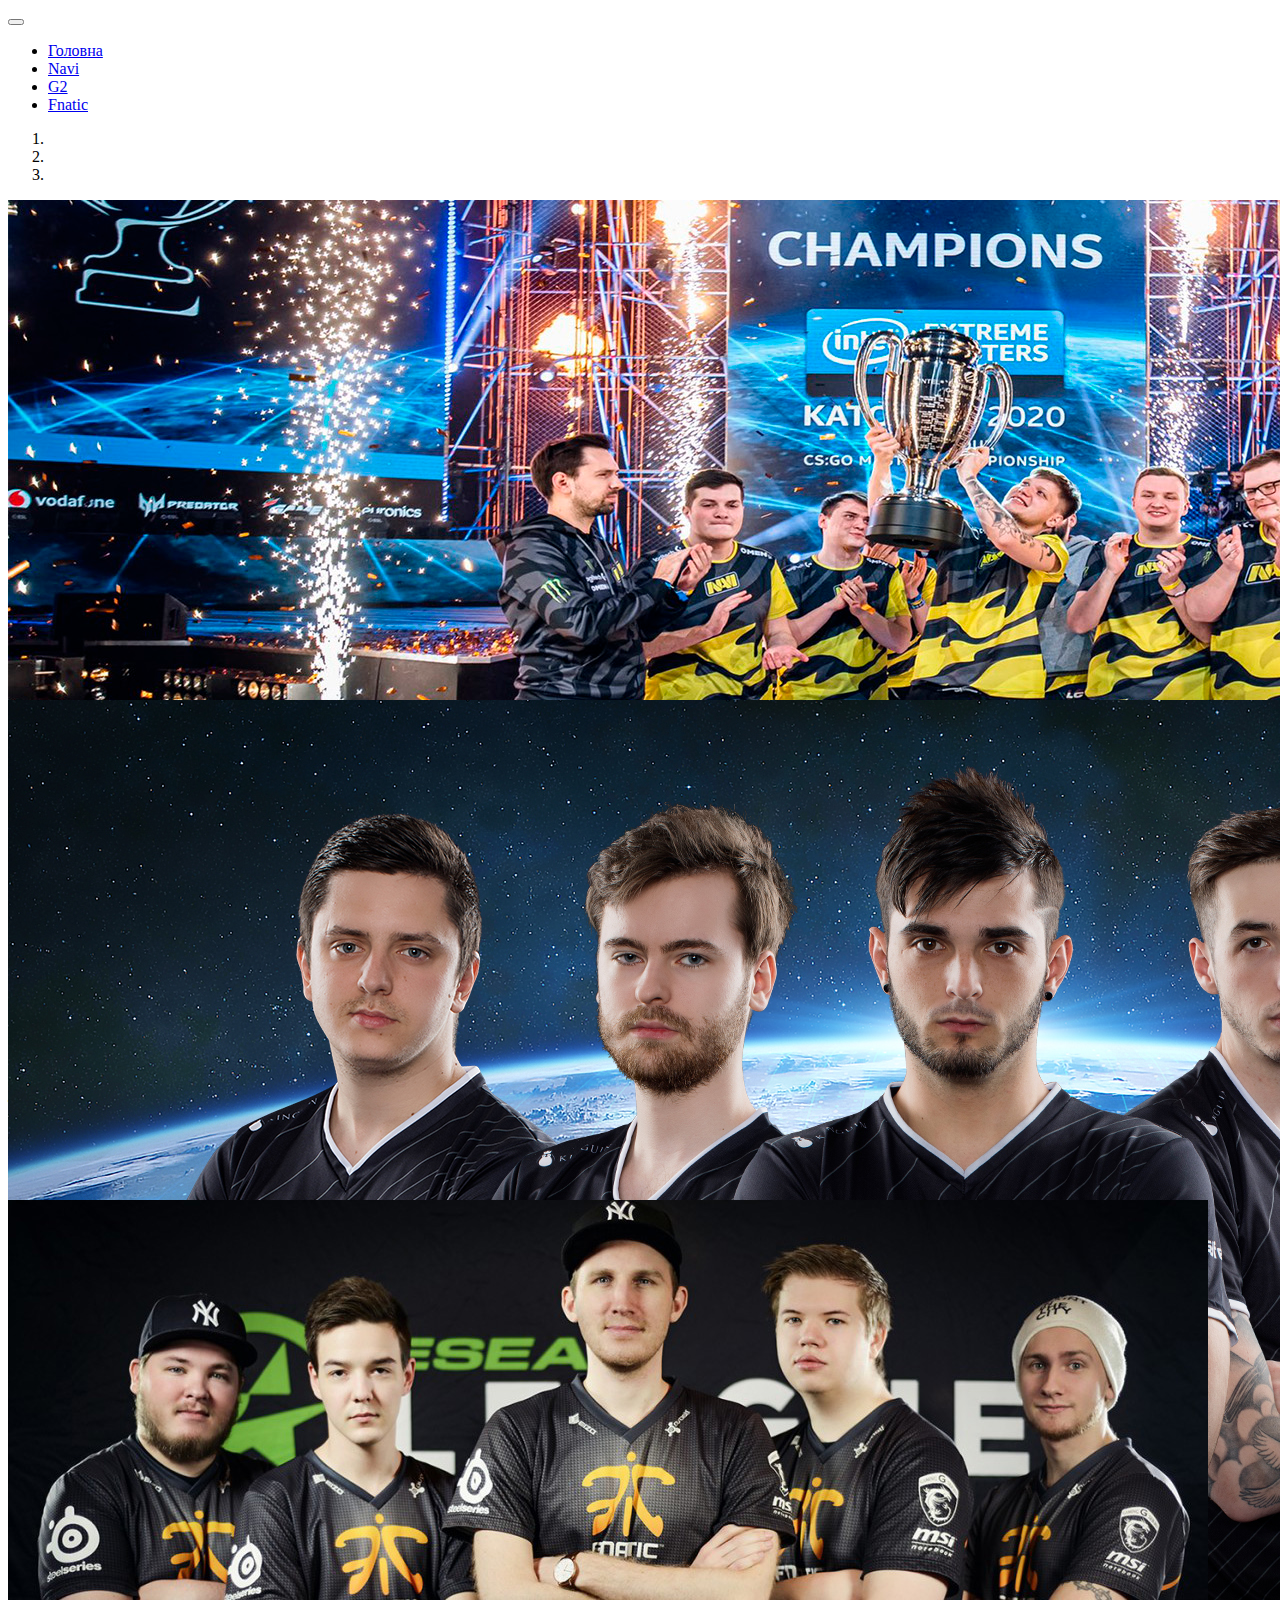
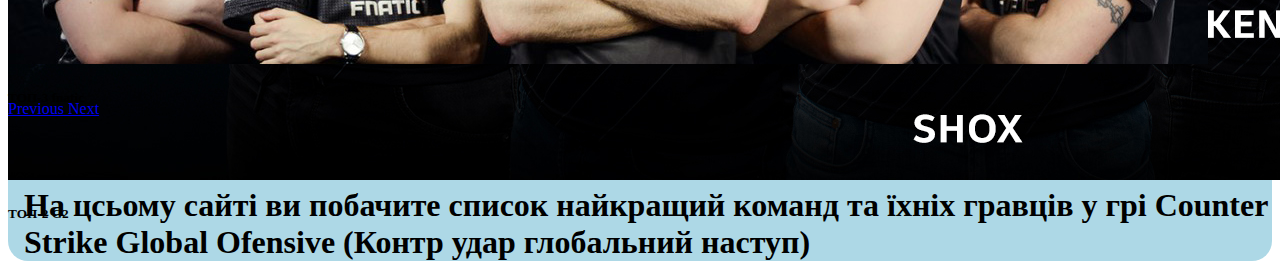
==== cybersportcs/index.html @ 99696381 "12345" ====
<!DOCTYPE html>
<html lang="uk">
<head>
  <link rel="stylesheet" href="dagagagdaga.css">
    <link rel="stylesheet" href="css.css">
    <meta charset="UTF-8">
    <meta name="viewport" content="width=device-width, initial-scale=1.0">
    <link rel="stylesheet" href="https://stackpath.bootstrapcdn.com/bootstrap/4.5.0/css/bootstrap.min.css" integrity="sha384-9aIt2nRpC12Uk9gS9baDl411NQApFmC26EwAOH8WgZl5MYYxFfc+NcPb1dKGj7Sk" crossorigin="anonymous">
    <style>
        body{
            height: 900px;
        }
    </style>
   
    <title>список найкращий команд та їхніх гравців у грі Counter Strike Global Ofensive</title>
    <link href="https://fonts.googleapis.com/css2?family=Comfortaa:wght@300;400;500;600;700&display=swap" rel="stylesheet">
</head>
<body>
  <nav class="navbar navbar-expand-lg navbar-dark fixed-top"> <!--початок панелі навігації-->
        
       
        
        <button class="navbar-toggler" type="button" data-toggle="collapse"
        data-target="#navbarNav" aria-controls="navbarNav"                 
        aria-expanded="false" aria-label="Toggle navigation"><!-- кнопка "бургер", куди згортається меню -->
            <span class="navbar-toggler-icon"></span> <!--Іконта кнопки, три горизонтальні полоски-->
        </button> <!--кінець кнопки-->
        
        
        <div class="collapse navbar-collapse justify-content-center" id="navbarNav"> <!--початок блоку посилань-->
            <ul class="navbar-nav"> <!--відкриття списку-->
                <li class="nav-item ">  <!--елемент списку, active додаємо, щоб підсвічувало на якій ми сторінці-->
                    <a href="index.html" class="nav-link active">Головна</a> <!--посилання-->
                </li>
                <li class="nav-item ">
                    <a href="navi.html" class="nav-link ">Navi</a>
                </li>
                <li class="nav-item ">
                    <a href="g2.html" class="nav-link">G2</a>
                </li>
                <li class="nav-item">
                    <a href="fnatic.html" class="nav-link">Fnatic</a>
                </li>
            </ul> <!--кінець списку-->
        </div> <!--кінець блоку зі списком-->
    </nav> <!--кінець панелі навігації-->
    <div id="carouselExampleCaptions" class="carousel carousel-fade slide" data-ride="carousel">
        
        <ol class="carousel-indicators">
          <li data-target="#carouselExampleCaptions" data-slide-to="0" class="active"></li>
          <li data-target="#carouselExampleCaptions" data-slide-to="1"></li>
          <li data-target="#carouselExampleCaptions" data-slide-to="2"></li>
        </ol>
        <div class="carousel-inner ">
          <div class="carousel-item active" >
            <img src="navi2.jpg" class="d-block w-100" alt="...">
            <div class="carousel-caption d-none d-md-block">
              <h5>ТОП-1:Natus Vincere(Народжені перемагати)</h5>
              
            </div>
          </div>
          <div class="carousel-item" >
            <img src="g2.jpg" class="d-block w-100" alt="...">
            <div class="carousel-caption d-none d-md-block">
              <h5>ТОП-2 G2 </h5>
            
            </div>
          </div>
          <div class="carousel-item" >
            <img src="fnatic123.jpg" class="d-block w-100" alt="...">
            <div class="carousel-caption d-none d-md-block">
              <h5>ТОП-3 fnatic</h5>
              <p></p>
            </div>
          </div>

        <a class="carousel-control-prev" href="#carouselExampleCaptions" role="button" data-slide="prev">
          <span class="carousel-control-prev-icon" aria-hidden="true"></span>
          <span class="sr-only">Previous</span>
        </a>
        <a class="carousel-control-next" href="#carouselExampleCaptions" role="button" data-slide="next">
          <span class="carousel-control-next-icon" aria-hidden="true"></span>
          <span class="sr-only">Next</span>
        </a>
      </div>
    </div>
 
 <div class="container-fluid">
<div class="row">


</div>

 </div>
 <div class="container">
<h1>На цсьому сайті ви побачите список найкращий команд та їхніх гравців у грі Counter Strike Global Ofensive (Контр удар глобальний наступ)</h1>
</div>

    <script src="https://code.jquery.com/jquery-3.5.1.slim.min.js" integrity="sha384-DfXdz2htPH0lsSSs5nCTpuj/zy4C+OGpamoFVy38MVBnE+IbbVYUew+OrCXaRkfj" crossorigin="anonymous"></script>
<script src="https://cdn.jsdelivr.net/npm/popper.js@1.16.0/dist/umd/popper.min.js" integrity="sha384-Q6E9RHvbIyZFJoft+2mJbHaEWldlvI9IOYy5n3zV9zzTtmI3UksdQRVvoxMfooAo" crossorigin="anonymous"></script>
<script src="https://stackpath.bootstrapcdn.com/bootstrap/4.5.0/js/bootstrap.min.js" integrity="sha384-OgVRvuATP1z7JjHLkuOU7Xw704+h835Lr+6QL9UvYjZE3Ipu6Tp75j7Bh/kR0JKI" crossorigin="anonymous"></script>
</body>
</html>
</body>
</html>
---- cybersportcs/dagagagdaga.css ----
nav{
 font-family: 'Press Start 2P', cursive;}




 .jumbotron{
    font-family: 'Philosopher', sans-serif;
    background-color: white;}
.container{
background-color: lightblue;
box-shadow: 0 0 30 rgb(129, 87, 226);
 border-radius: 20px;
 padding-top: 3rem;
 padding-left: 1rem;

}
h1{
    font-family: 'Press Start 2P', cursive;
  
}
---- cybersportcs/css.css ----
.carousel-item{
height: 500px;


}
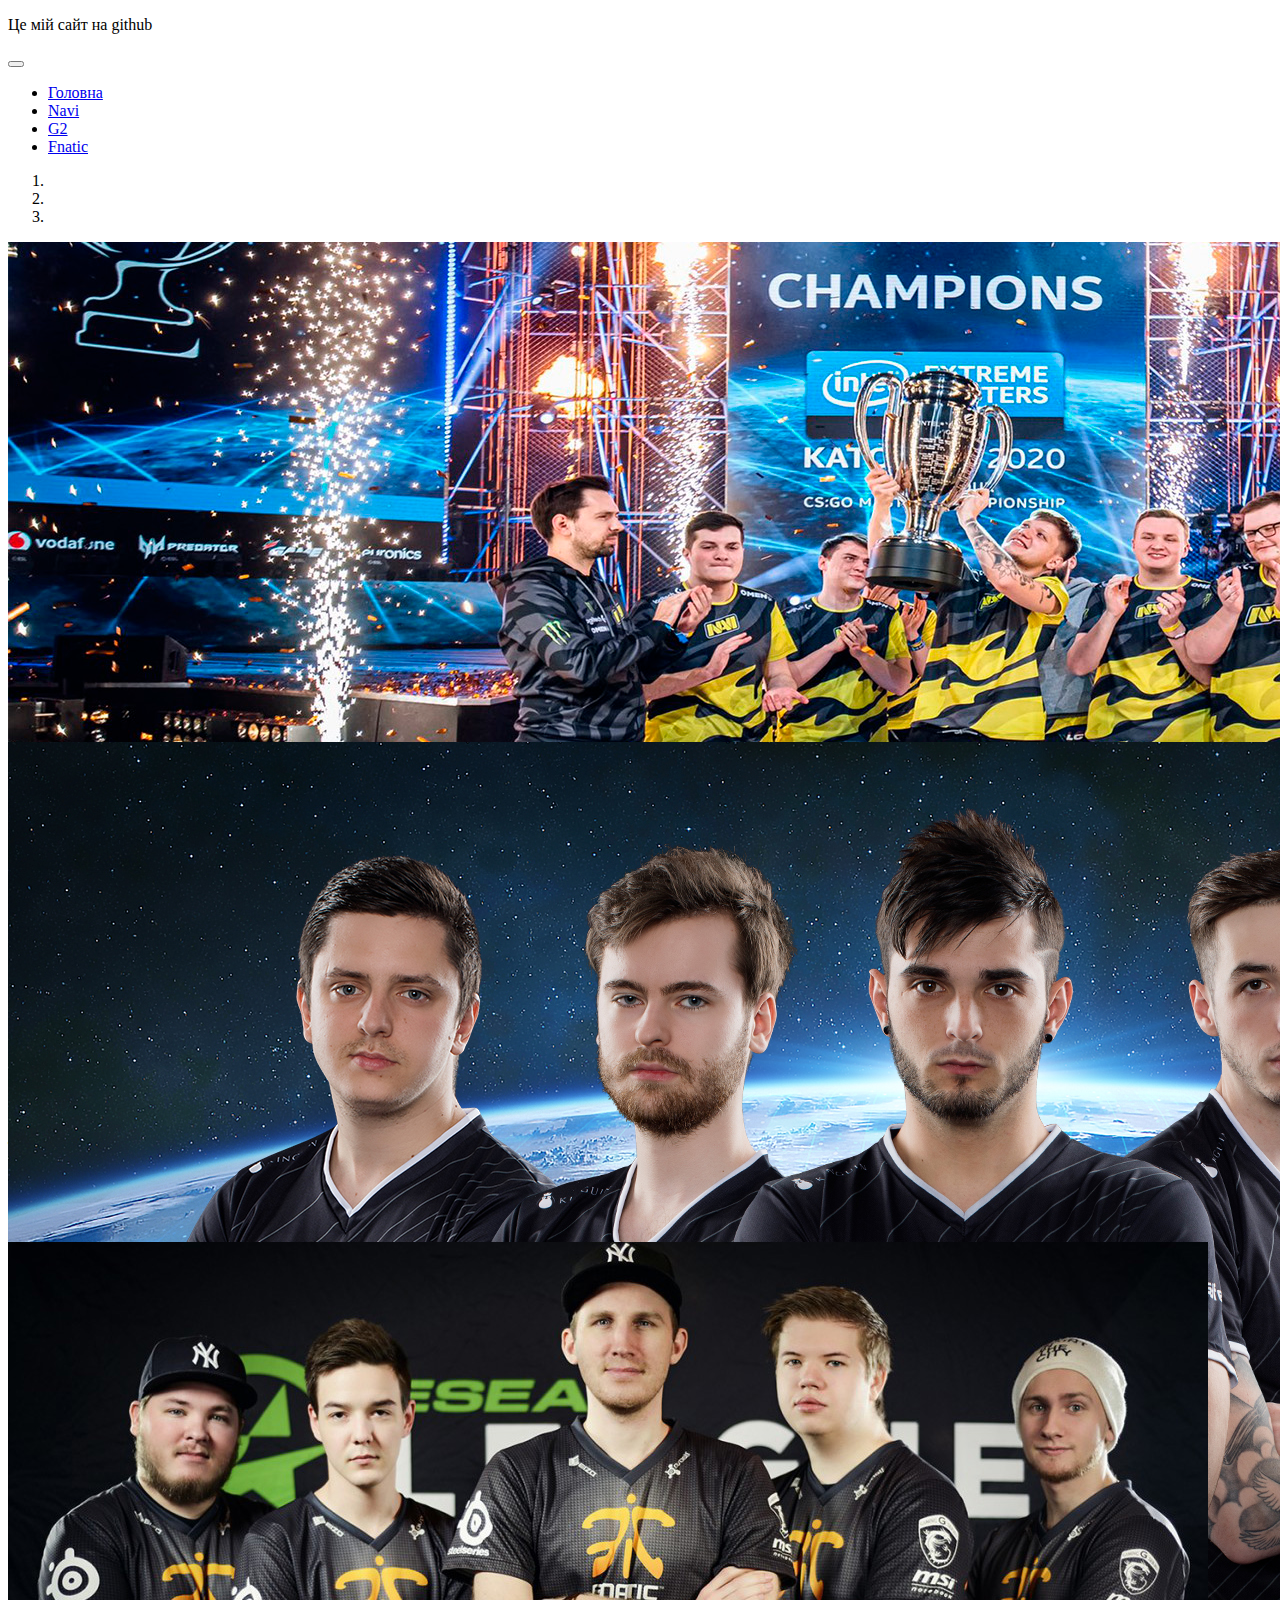
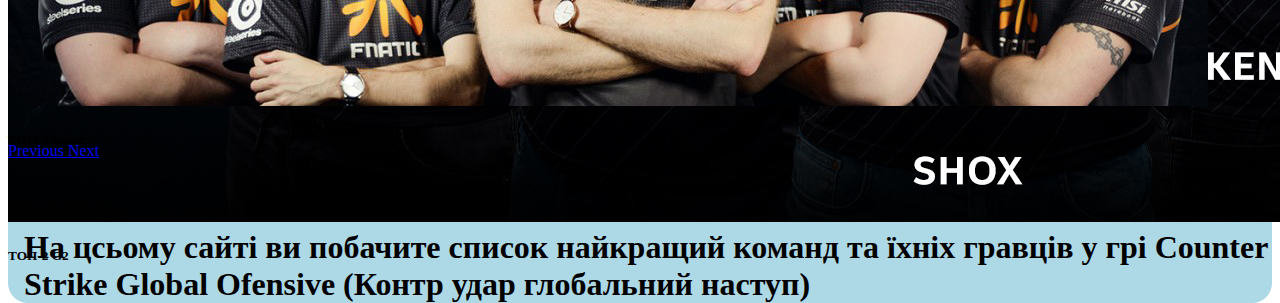
==== commit b65e445e: "Update index.html" ====
--- a/cybersportcs/index.html
+++ b/cybersportcs/index.html
@@ -16,6 +16,7 @@
     <link href="https://fonts.googleapis.com/css2?family=Comfortaa:wght@300;400;500;600;700&display=swap" rel="stylesheet">
 </head>
 <body>
+  <p>Це мій сайт на github</p>
   <nav class="navbar navbar-expand-lg navbar-dark fixed-top"> <!--початок панелі навігації-->
         
        
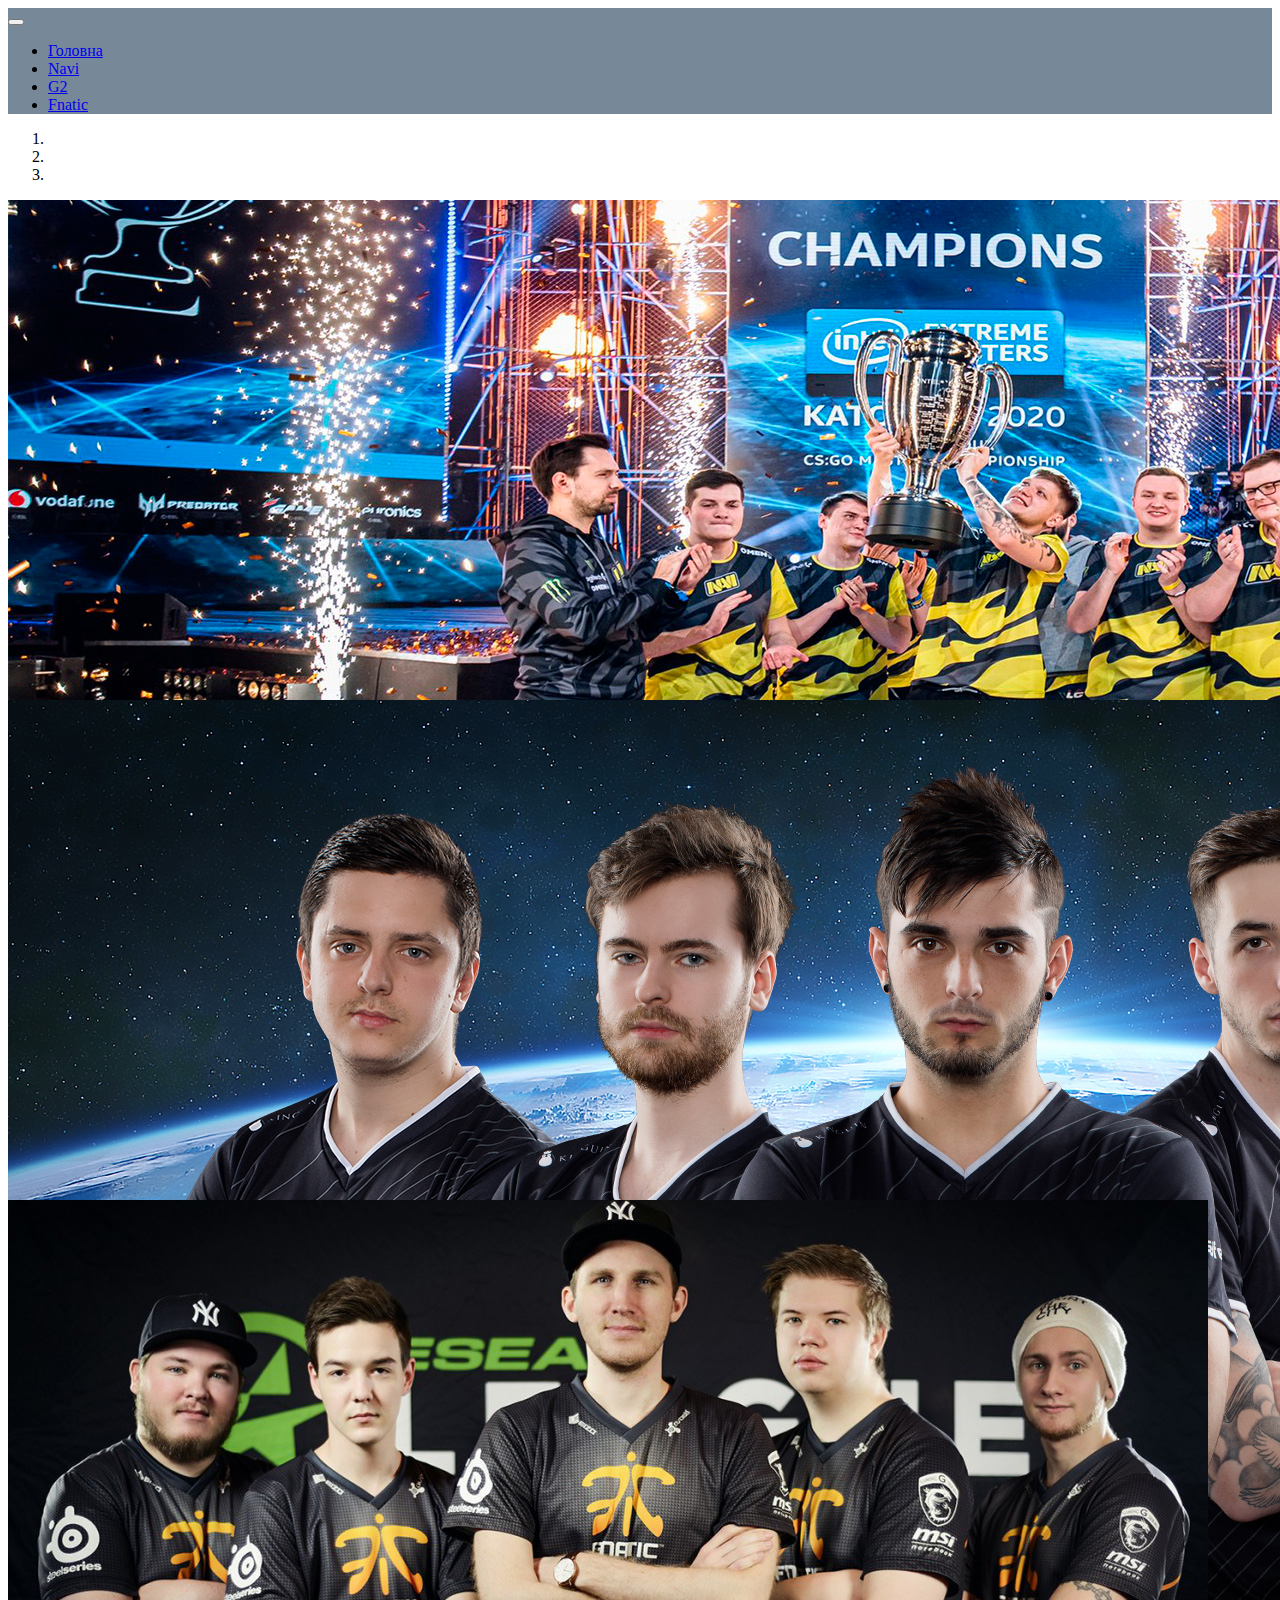
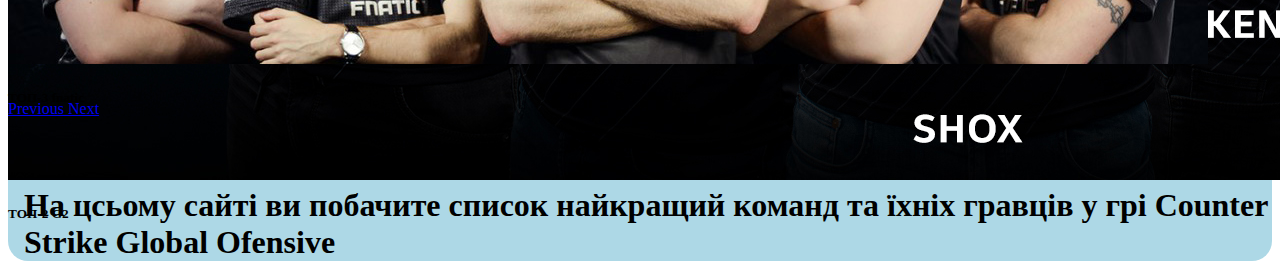
==== commit cb2951c9: "123" ====
--- a/cybersportcs/index.html
+++ b/cybersportcs/index.html
@@ -16,7 +16,7 @@
     <link href="https://fonts.googleapis.com/css2?family=Comfortaa:wght@300;400;500;600;700&display=swap" rel="stylesheet">
 </head>
 <body>
-  <p>Це мій сайт на github</p>
+  
   <nav class="navbar navbar-expand-lg navbar-dark fixed-top"> <!--початок панелі навігації-->
         
        
@@ -94,8 +94,9 @@
 
  </div>
  <div class="container">
-<h1>На цсьому сайті ви побачите список найкращий команд та їхніх гравців у грі Counter Strike Global Ofensive (Контр удар глобальний наступ)</h1>
+<h1>На цсьому сайті ви побачите список найкращий команд та їхніх гравців у грі Counter Strike Global Ofensive      </h1>
 </div>
+
 
     <script src="https://code.jquery.com/jquery-3.5.1.slim.min.js" integrity="sha384-DfXdz2htPH0lsSSs5nCTpuj/zy4C+OGpamoFVy38MVBnE+IbbVYUew+OrCXaRkfj" crossorigin="anonymous"></script>
 <script src="https://cdn.jsdelivr.net/npm/popper.js@1.16.0/dist/umd/popper.min.js" integrity="sha384-Q6E9RHvbIyZFJoft+2mJbHaEWldlvI9IOYy5n3zV9zzTtmI3UksdQRVvoxMfooAo" crossorigin="anonymous"></script>
--- a/cybersportcs/dagagagdaga.css
+++ b/cybersportcs/dagagagdaga.css
@@ -1,7 +1,7 @@
 nav{
- font-family: 'Press Start 2P', cursive;}
-
-
+ font-family: 'Press Start 2P', cursive;
+background-color: lightslategrey;
+}
 
 
  .jumbotron{
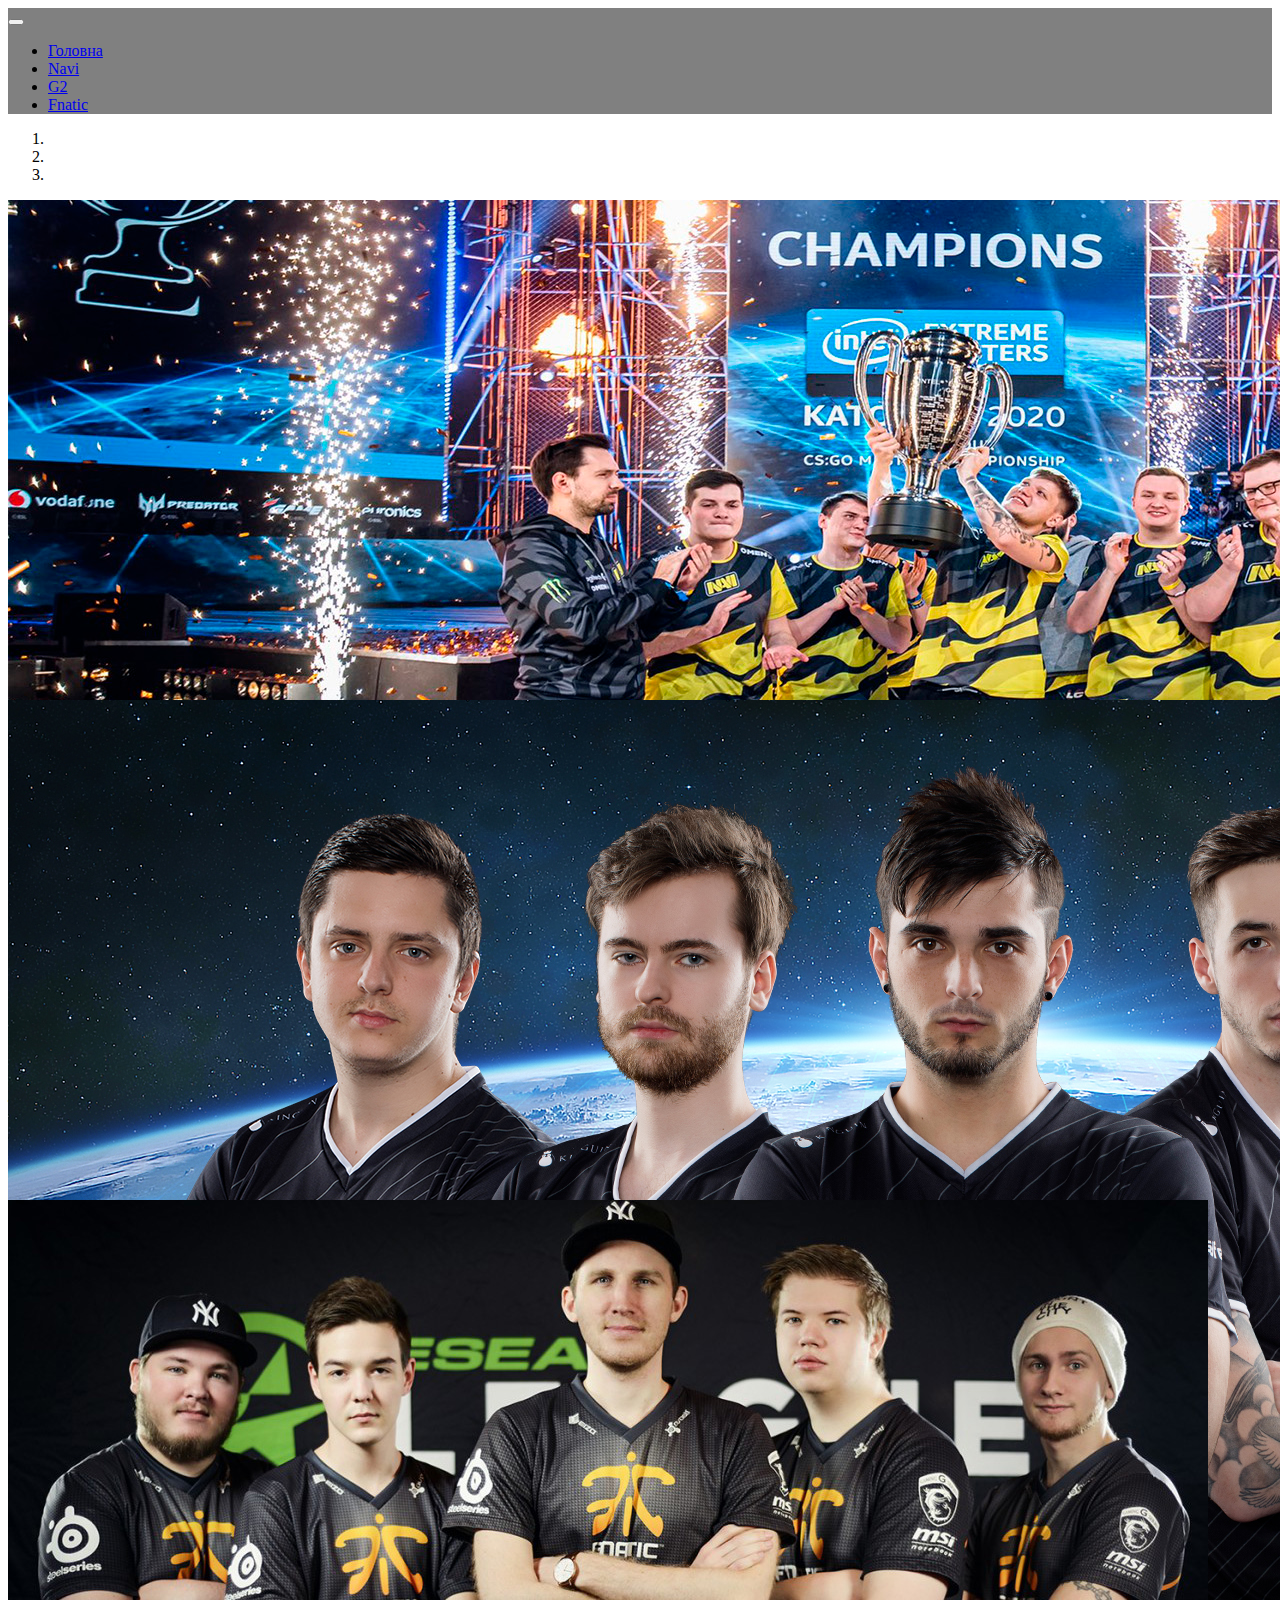
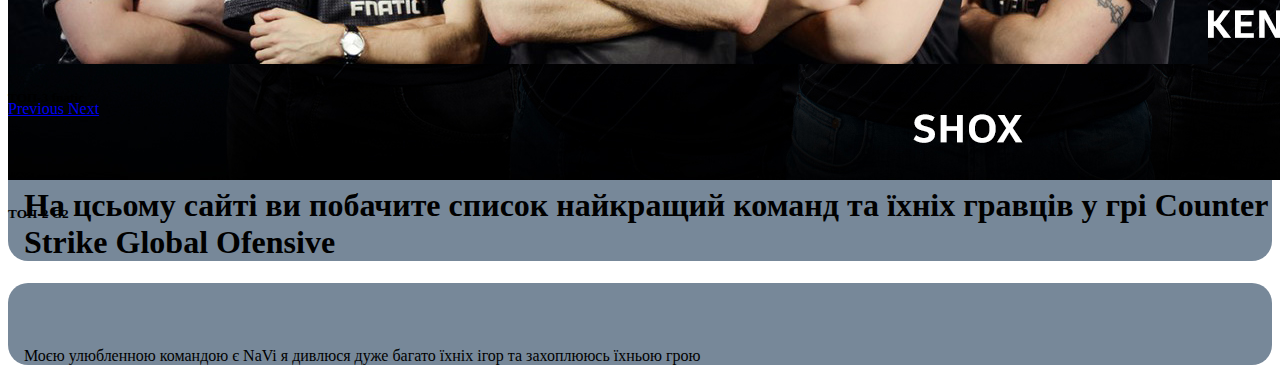
==== commit 3e9c604d: "Update index.html" ====
--- a/cybersportcs/index.html
+++ b/cybersportcs/index.html
@@ -96,6 +96,12 @@
  <div class="container">
 <h1>На цсьому сайті ви побачите список найкращий команд та їхніх гравців у грі Counter Strike Global Ofensive      </h1>
 </div>
+<div class="container">
+  <div class="row">
+    <P>Моєю улюбленною командою є NaVi я дивлюся дуже багато їхніх ігор та 
+      захоплююсь їхньою грою</P>
+  </div>
+</div>
 
 
     <script src="https://code.jquery.com/jquery-3.5.1.slim.min.js" integrity="sha384-DfXdz2htPH0lsSSs5nCTpuj/zy4C+OGpamoFVy38MVBnE+IbbVYUew+OrCXaRkfj" crossorigin="anonymous"></script>
--- a/cybersportcs/dagagagdaga.css
+++ b/cybersportcs/dagagagdaga.css
@@ -1,6 +1,6 @@
 nav{
  font-family: 'Press Start 2P', cursive;
-background-color: lightslategrey;
+background-color: grey;
 }
 
 
@@ -8,8 +8,8 @@
     font-family: 'Philosopher', sans-serif;
     background-color: white;}
 .container{
-background-color: lightblue;
-box-shadow: 0 0 30 rgb(129, 87, 226);
+background-color: lightslategrey;
+box-shadow: 0 0 30 grey(129, 87, 226);
  border-radius: 20px;
  padding-top: 3rem;
  padding-left: 1rem;
@@ -18,4 +18,4 @@
 h1{
     font-family: 'Press Start 2P', cursive;
   
-}+}
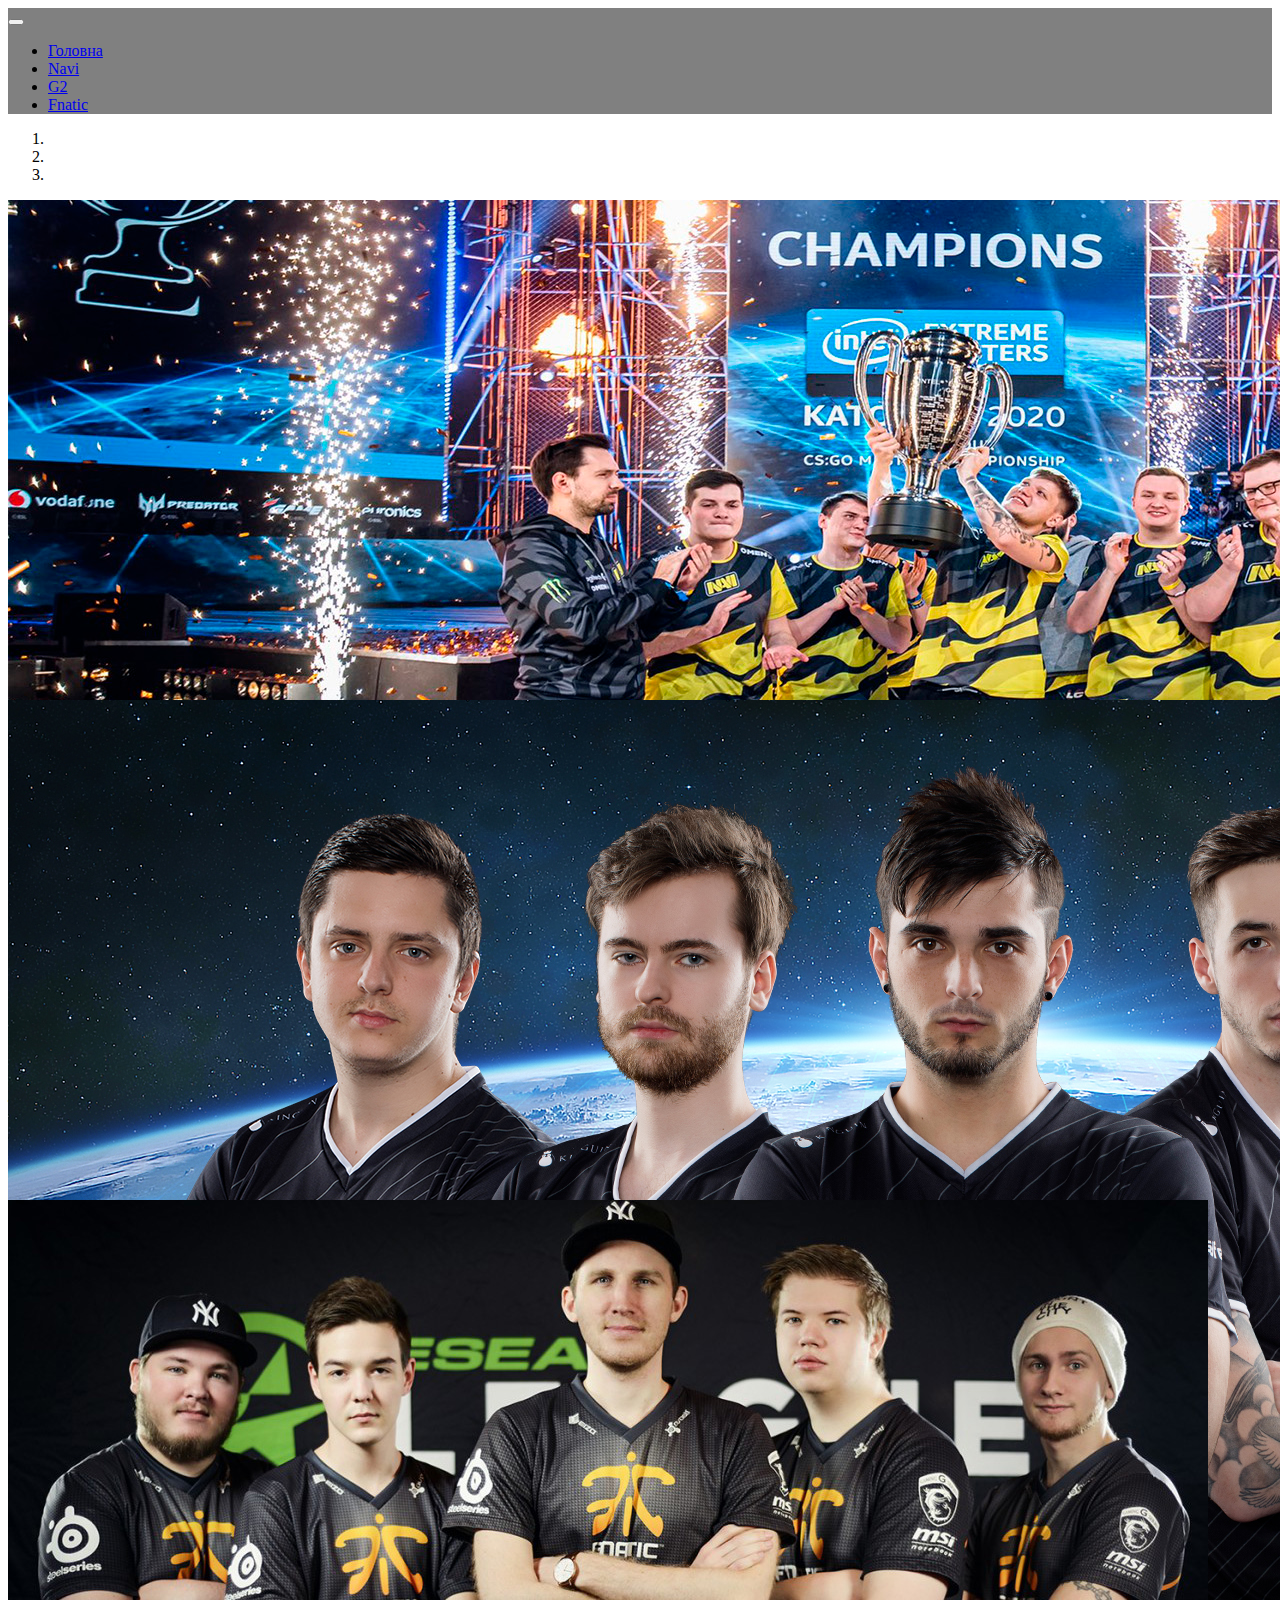
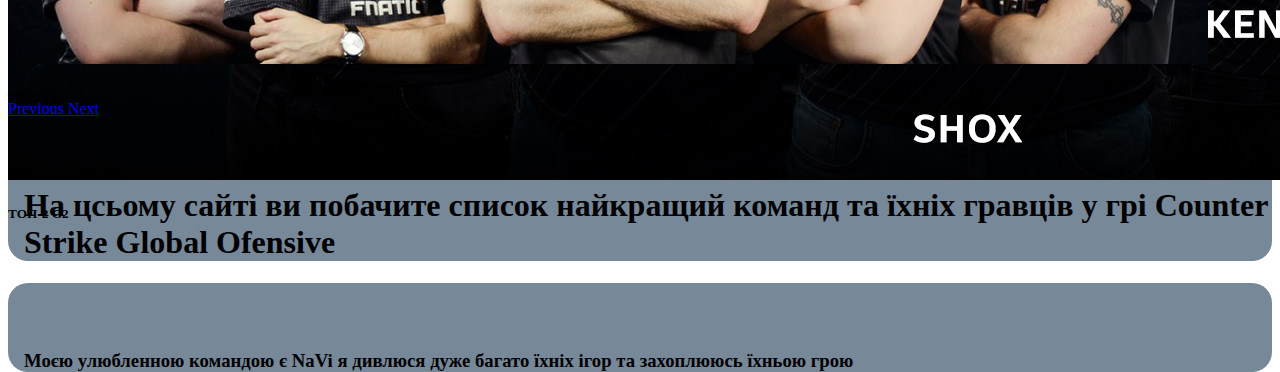
==== commit 2f965b5d: "1313" ====
--- a/cybersportcs/index.html
+++ b/cybersportcs/index.html
@@ -98,8 +98,8 @@
 </div>
 <div class="container">
   <div class="row">
-    <P>Моєю улюбленною командою є NaVi я дивлюся дуже багато їхніх ігор та 
-      захоплююсь їхньою грою</P>
+    <h3 >Моєю улюбленною командою є NaVi я дивлюся дуже багато їхніх ігор та 
+      захоплююсь їхньою грою</h3>
   </div>
 </div>
 
--- a/cybersportcs/dagagagdaga.css
+++ b/cybersportcs/dagagagdaga.css
@@ -18,4 +18,3 @@
 h1{
     font-family: 'Press Start 2P', cursive;
   
-}
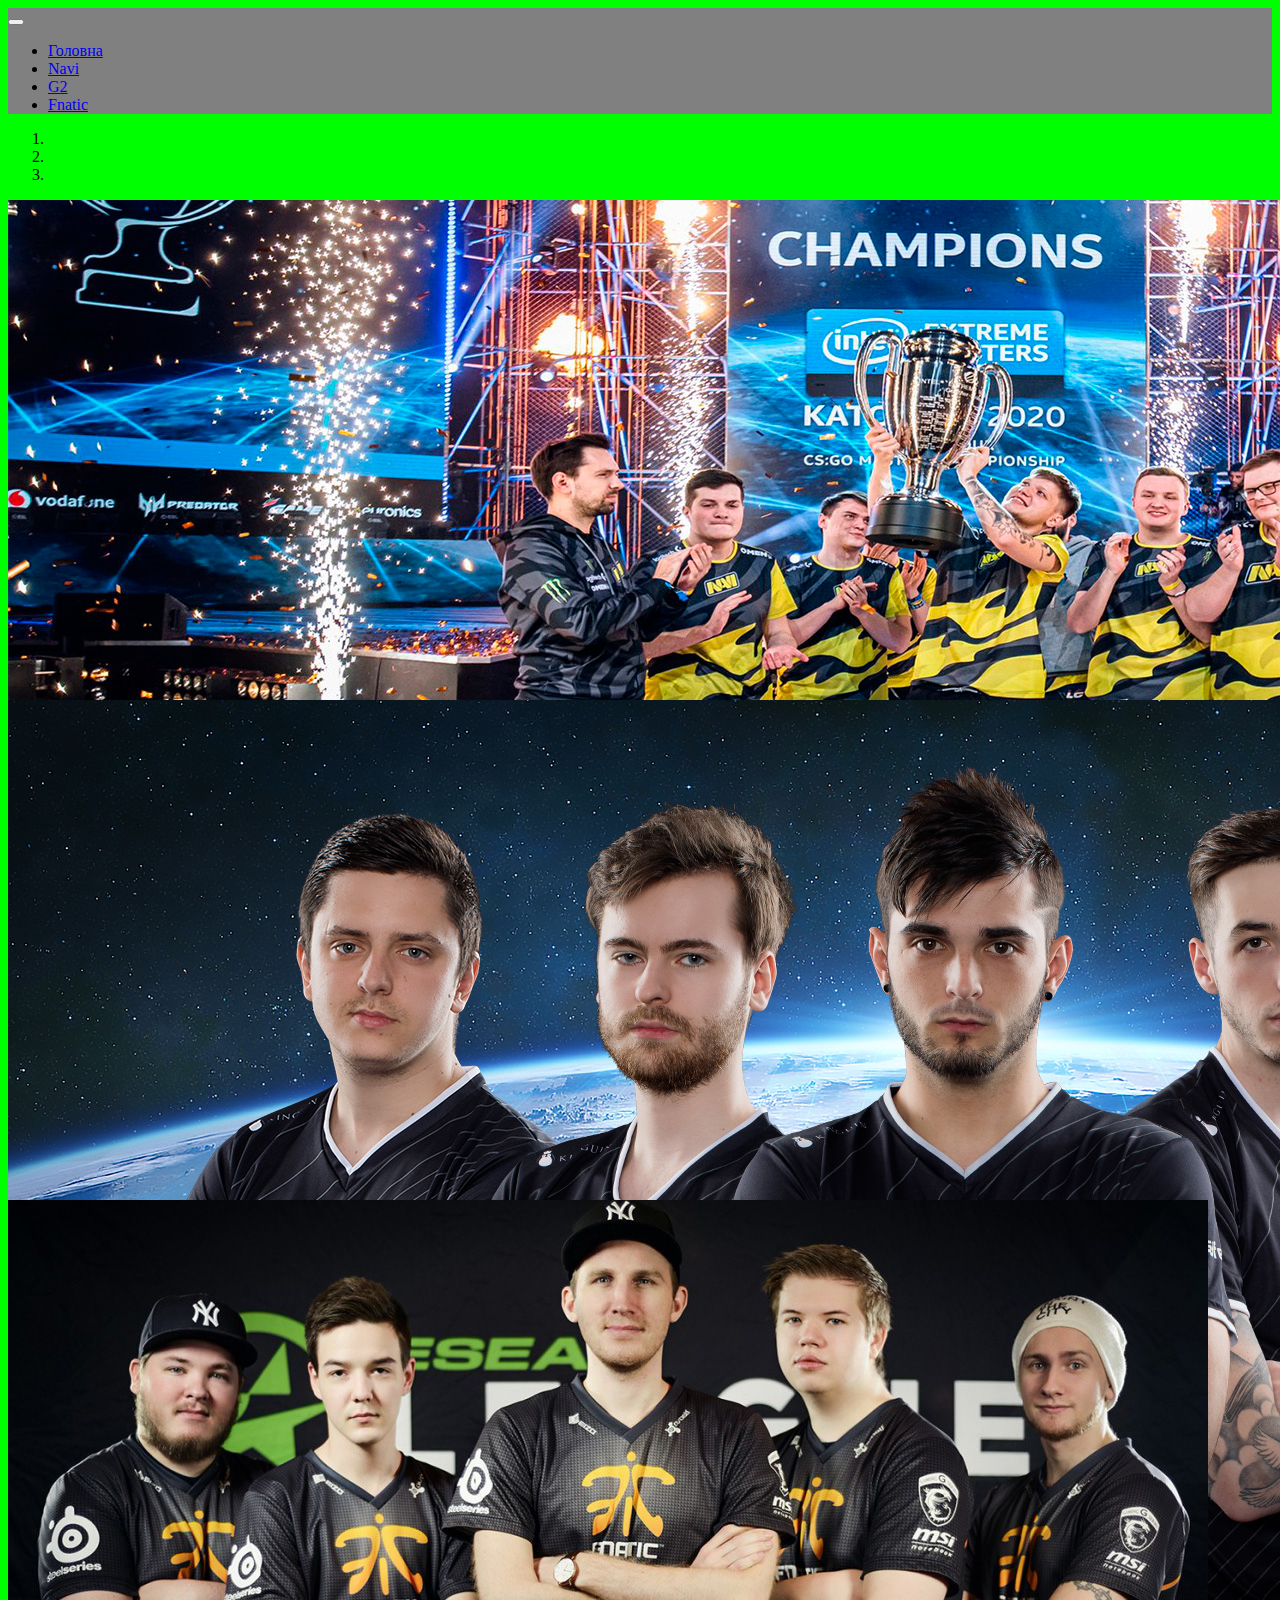
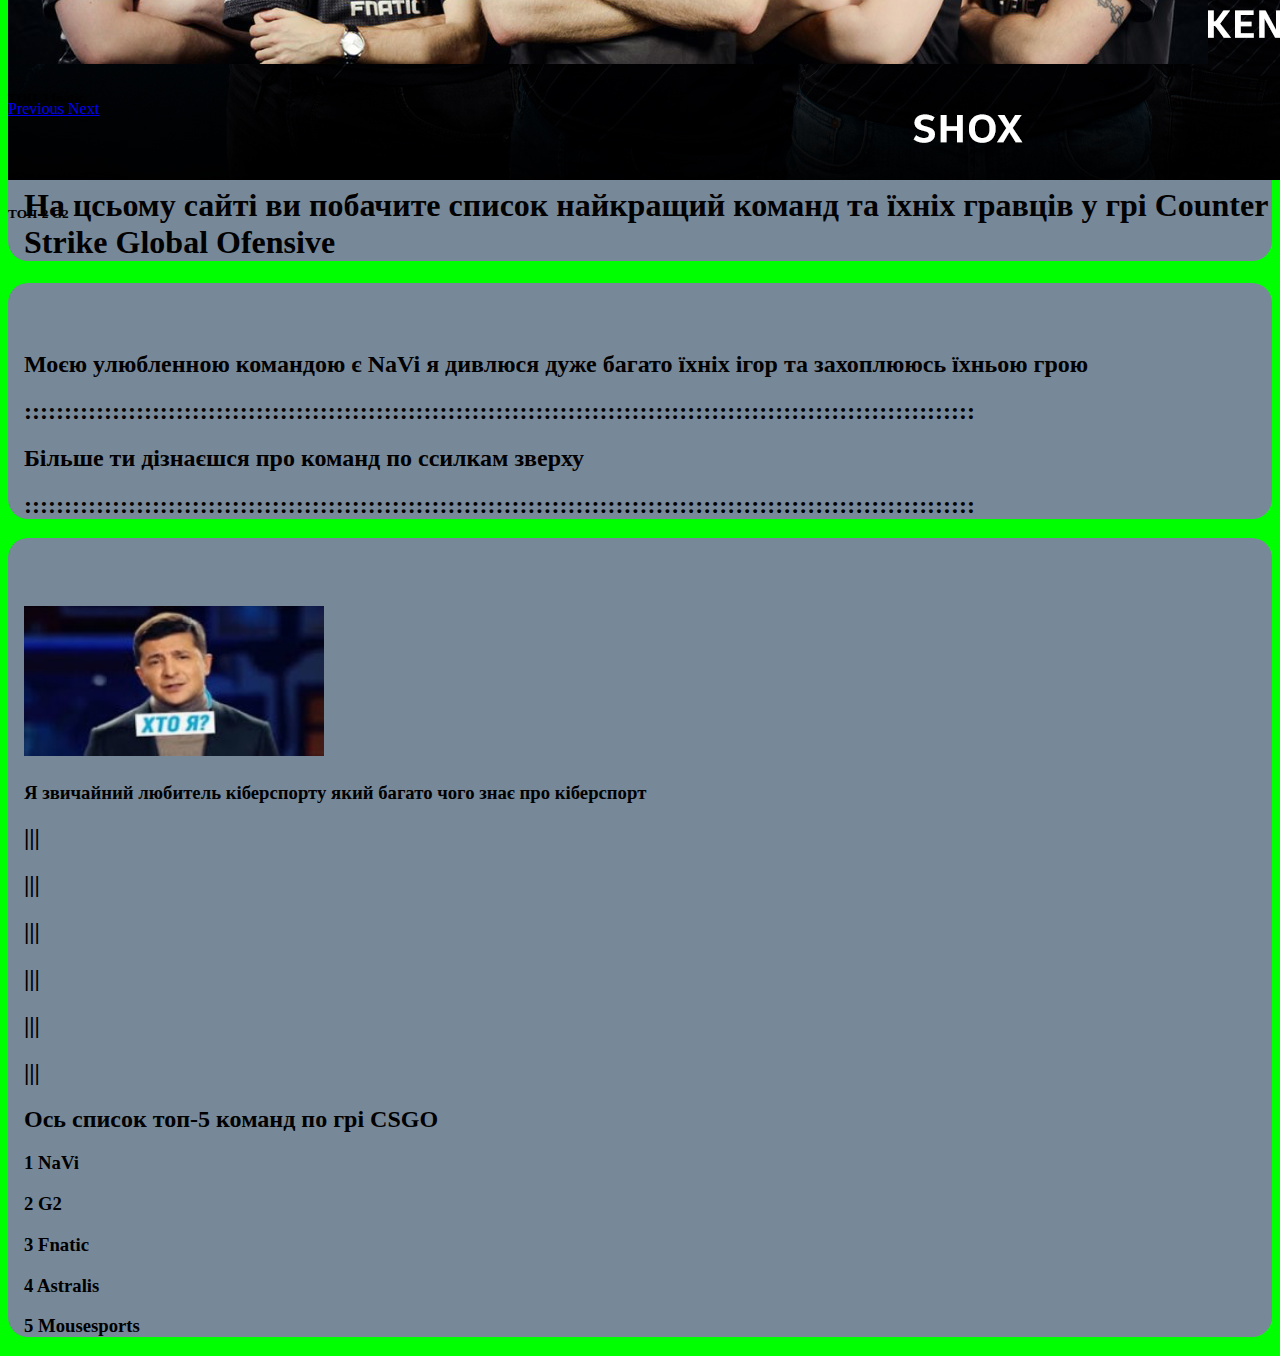
==== commit 7ef2ea37: "123" ====
--- a/cybersportcs/index.html
+++ b/cybersportcs/index.html
@@ -1,18 +1,15 @@
 <!DOCTYPE html>
 <html lang="uk">
 <head>
+  <link rel="stylesheet" href="img.jpg" type="image/x-icon">
   <link rel="stylesheet" href="dagagagdaga.css">
     <link rel="stylesheet" href="css.css">
     <meta charset="UTF-8">
     <meta name="viewport" content="width=device-width, initial-scale=1.0">
     <link rel="stylesheet" href="https://stackpath.bootstrapcdn.com/bootstrap/4.5.0/css/bootstrap.min.css" integrity="sha384-9aIt2nRpC12Uk9gS9baDl411NQApFmC26EwAOH8WgZl5MYYxFfc+NcPb1dKGj7Sk" crossorigin="anonymous">
-    <style>
-        body{
-            height: 900px;
-        }
-    </style>
+    
    
-    <title>список найкращий команд та їхніх гравців у грі Counter Strike Global Ofensive</title>
+    <title>CS:GO</title>
     <link href="https://fonts.googleapis.com/css2?family=Comfortaa:wght@300;400;500;600;700&display=swap" rel="stylesheet">
 </head>
 <body>
@@ -97,11 +94,46 @@
 <h1>На цсьому сайті ви побачите список найкращий команд та їхніх гравців у грі Counter Strike Global Ofensive      </h1>
 </div>
 <div class="container">
-  <div class="row">
-    <h3 >Моєю улюбленною командою є NaVi я дивлюся дуже багато їхніх ігор та 
-      захоплююсь їхньою грою</h3>
+  
+    <h2></h2>
+    <h2 >Моєю улюбленною командою є NaVi я дивлюся дуже багато їхніх ігор та 
+      захоплююсь їхньою грою</h2>
+      <div class="row">
+        <h2>:::::::::::::::::::::::::::::::::::::::::::::::::::::::::::::::::::::::::::::::::::::::::::::::::::::::::::::::::::::::</h2>
+        <h2>Більше ти дізнаєшся про команд по ссилкам зверху</h2>
+        <h2>:::::::::::::::::::::::::::::::::::::::::::::::::::::::::::::::::::::::::::::::::::::::::::::::::::::::::::::::::::::::</h2>
   </div>
 </div>
+<footer>
+  <div class="container">
+    <div class="row">
+      <div class="col-md-5 ya">
+<h2>
+  <img src="htoya.jpg" alt="" height="150" width="300">
+
+</h2>
+<h3>Я звичайний любитель кіберспорту який багато чого знає про кіберспорт</h3>
+</div>
+<div class="col-md-2">
+<h2>|||</h2>
+<h2>|||</h2>
+<h2>|||</h2>
+<h2>|||</h2>
+<h2>|||</h2>
+<h2>|||</h2>
+</div>
+    <div class="col-md-5 ty">
+      
+<h2>Ось список топ-5 команд по грі CSGO</h2>
+<h3>1 NaVi</h3>
+<h3>2 G2</h3>
+<h3>3 Fnatic</h3>
+<h3>4 Astralis</h3>
+<h3>5 Mousesports</h3>
+    </div>
+    </div>
+  </div>
+</footer>
 
 
     <script src="https://code.jquery.com/jquery-3.5.1.slim.min.js" integrity="sha384-DfXdz2htPH0lsSSs5nCTpuj/zy4C+OGpamoFVy38MVBnE+IbbVYUew+OrCXaRkfj" crossorigin="anonymous"></script>
--- a/cybersportcs/dagagagdaga.css
+++ b/cybersportcs/dagagagdaga.css
@@ -1,3 +1,7 @@
+body{
+background-color: lime;
+
+}
 nav{
  font-family: 'Press Start 2P', cursive;
 background-color: grey;
@@ -16,5 +20,10 @@
 
 }
 h1{
+    font-family: 'Press Start 2P', cursive;}
+  
+h2{
     font-family: 'Press Start 2P', cursive;
   
+
+}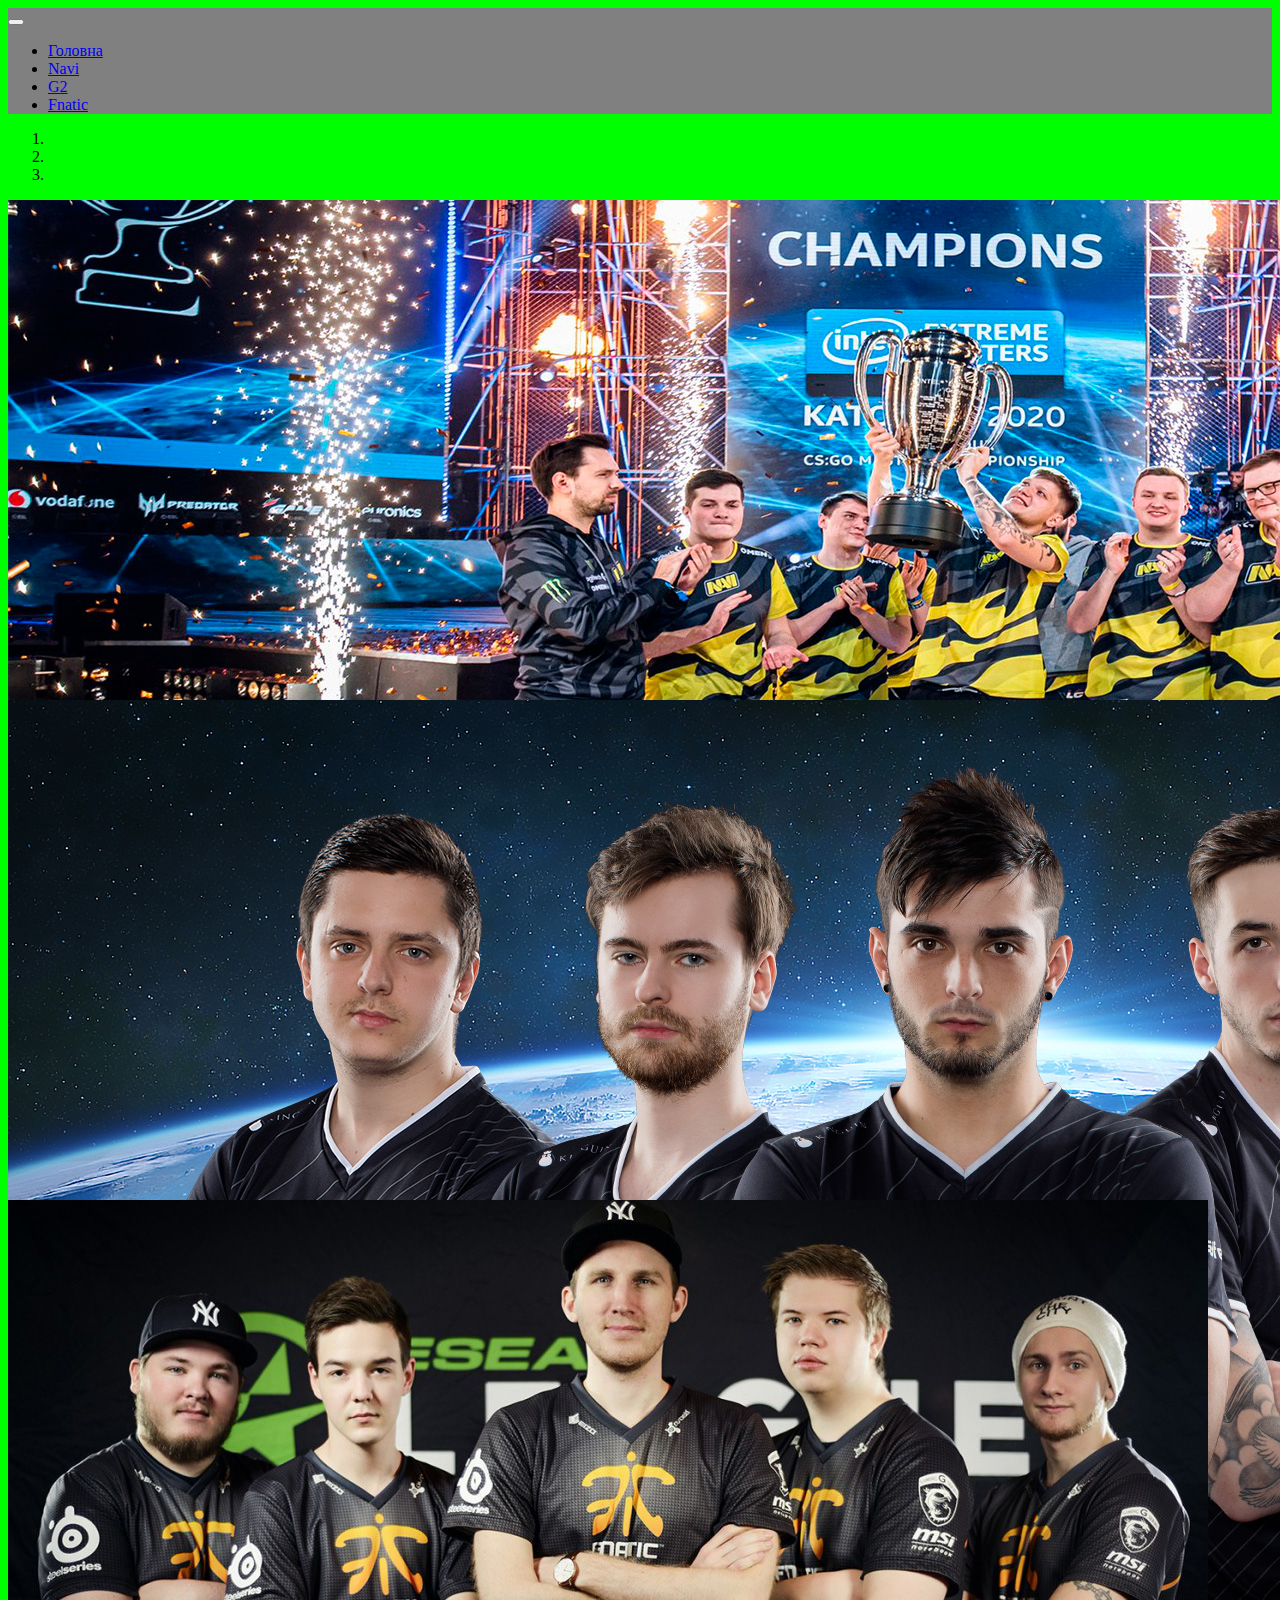
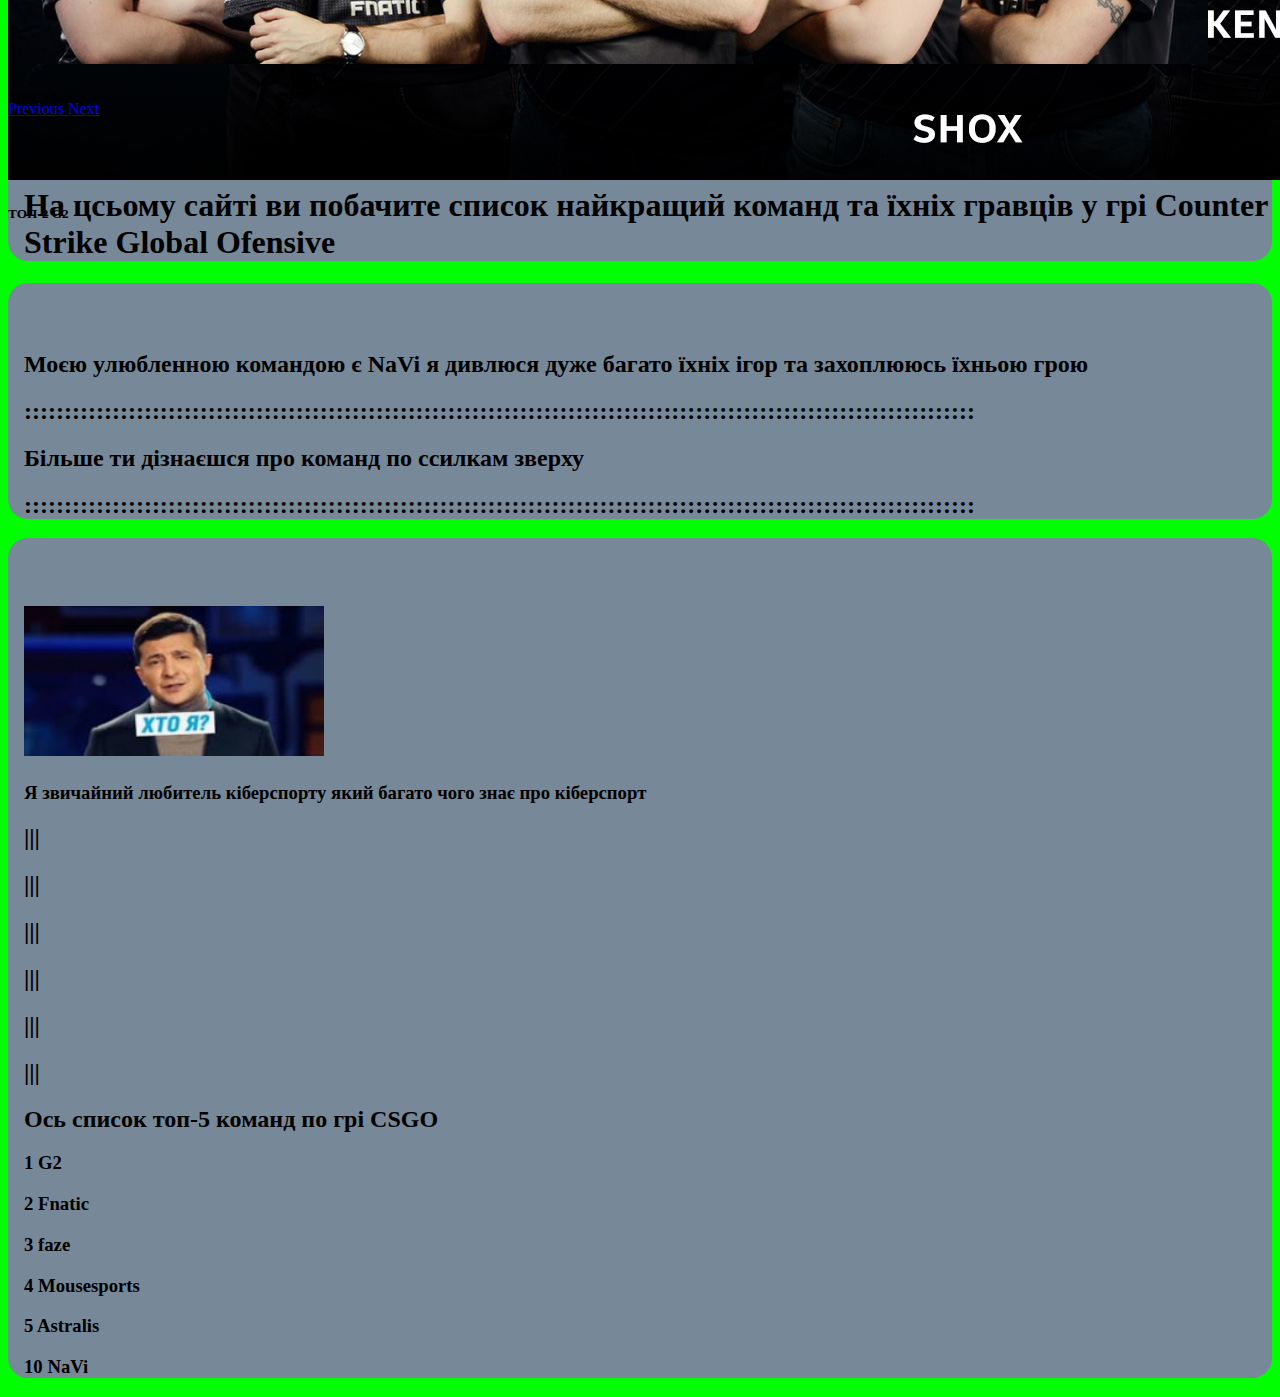
==== commit 6b02007e: "Update index.html" ====
--- a/cybersportcs/index.html
+++ b/cybersportcs/index.html
@@ -125,12 +125,12 @@
     <div class="col-md-5 ty">
       
 <h2>Ось список топ-5 команд по грі CSGO</h2>
-<h3>1 NaVi</h3>
-<h3>2 G2</h3>
-<h3>3 Fnatic</h3>
-<h3>4 Astralis</h3>
-<h3>5 Mousesports</h3>
-    </div>
+<h3>1 G2</h3>
+<h3>2 Fnatic</h3>
+<h3>3 faze</h3>
+<h3>4 Mousesports</h3>
+<h3>5 Astralis</h3>
+<h3>10 NaVi</h3></div>
     </div>
   </div>
 </footer>
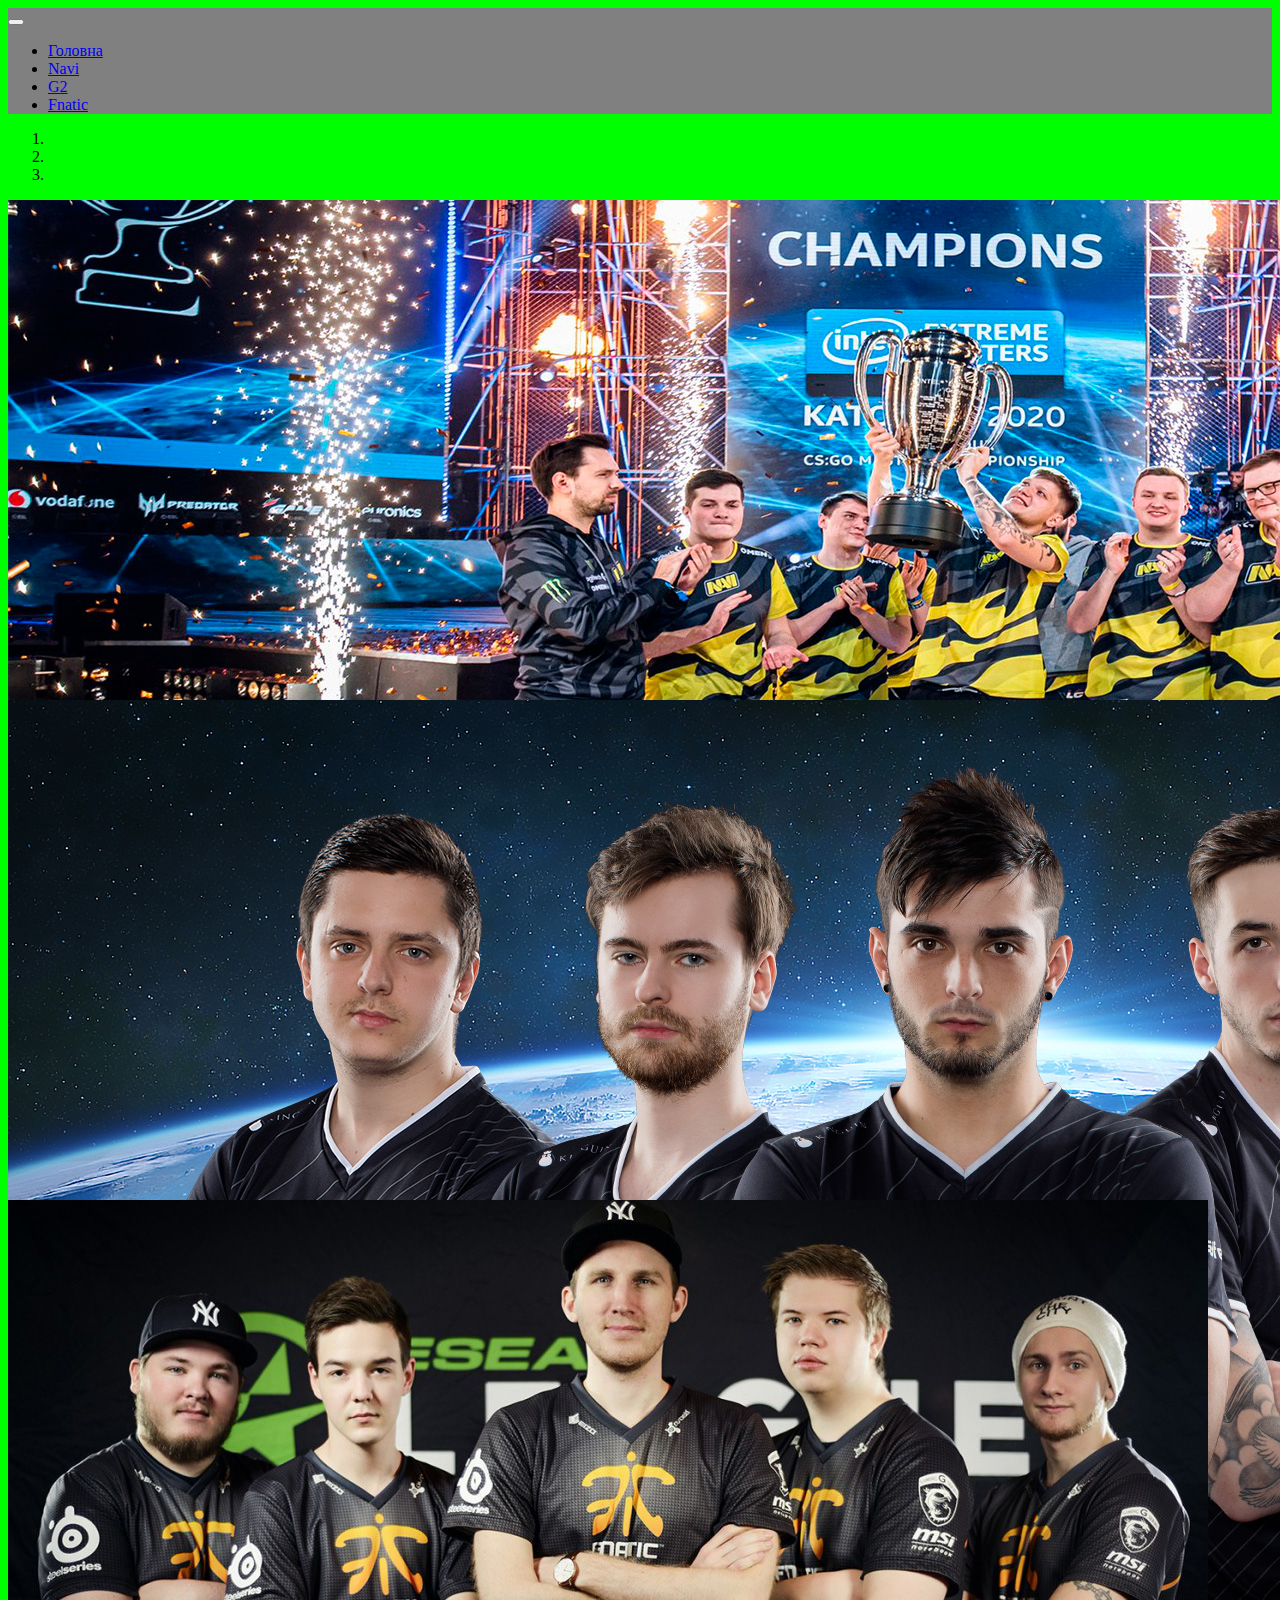
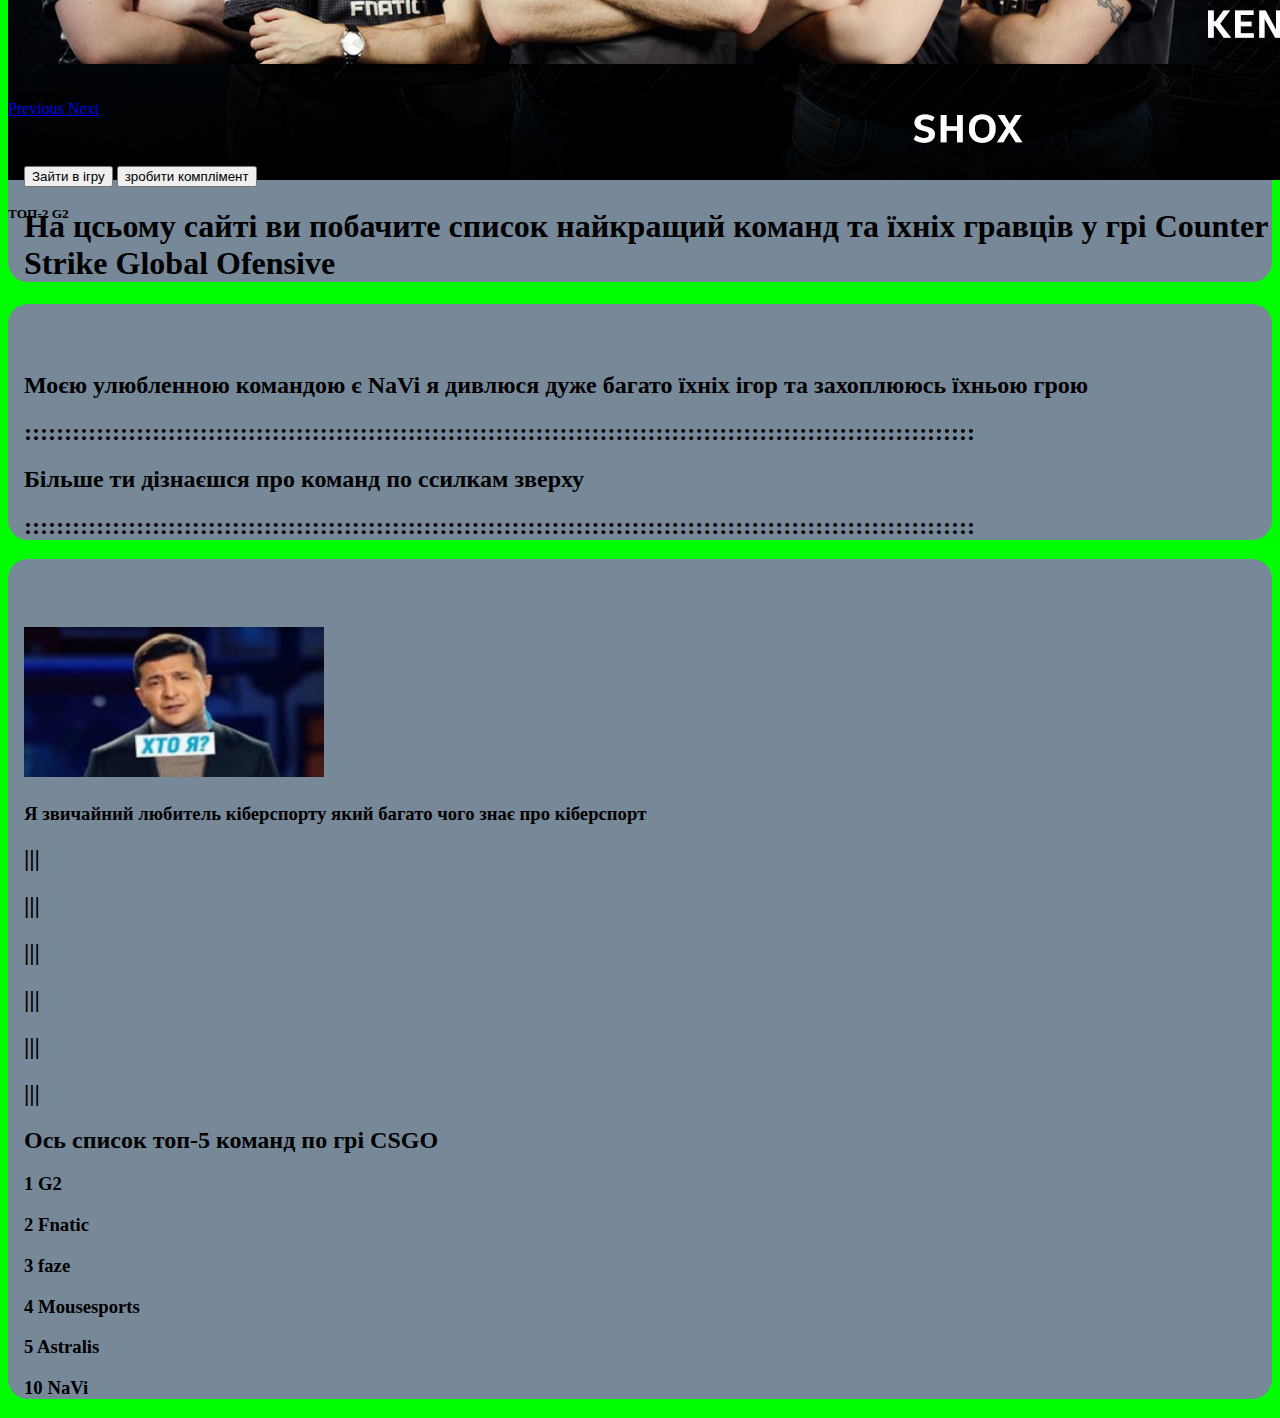
==== commit 2e2c8195: "1" ====
--- a/cybersportcs/index.html
+++ b/cybersportcs/index.html
@@ -13,6 +13,7 @@
     <link href="https://fonts.googleapis.com/css2?family=Comfortaa:wght@300;400;500;600;700&display=swap" rel="stylesheet">
 </head>
 <body>
+ 
   
   <nav class="navbar navbar-expand-lg navbar-dark fixed-top"> <!--початок панелі навігації-->
         
@@ -39,6 +40,7 @@
                 <li class="nav-item">
                     <a href="fnatic.html" class="nav-link">Fnatic</a>
                 </li>
+                
             </ul> <!--кінець списку-->
         </div> <!--кінець блоку зі списком-->
     </nav> <!--кінець панелі навігації-->
@@ -91,6 +93,10 @@
 
  </div>
  <div class="container">
+  <button class="b-2">Зайти в ігру</button>
+  <button class="b-1">зробити комплімент</button>
+<div class="out-1">
+</div>
 <h1>На цсьому сайті ви побачите список найкращий команд та їхніх гравців у грі Counter Strike Global Ofensive      </h1>
 </div>
 <div class="container">
@@ -135,7 +141,7 @@
   </div>
 </footer>
 
-
+<script src="123123.js"></script>
     <script src="https://code.jquery.com/jquery-3.5.1.slim.min.js" integrity="sha384-DfXdz2htPH0lsSSs5nCTpuj/zy4C+OGpamoFVy38MVBnE+IbbVYUew+OrCXaRkfj" crossorigin="anonymous"></script>
 <script src="https://cdn.jsdelivr.net/npm/popper.js@1.16.0/dist/umd/popper.min.js" integrity="sha384-Q6E9RHvbIyZFJoft+2mJbHaEWldlvI9IOYy5n3zV9zzTtmI3UksdQRVvoxMfooAo" crossorigin="anonymous"></script>
 <script src="https://stackpath.bootstrapcdn.com/bootstrap/4.5.0/js/bootstrap.min.js" integrity="sha384-OgVRvuATP1z7JjHLkuOU7Xw704+h835Lr+6QL9UvYjZE3Ipu6Tp75j7Bh/kR0JKI" crossorigin="anonymous"></script>
